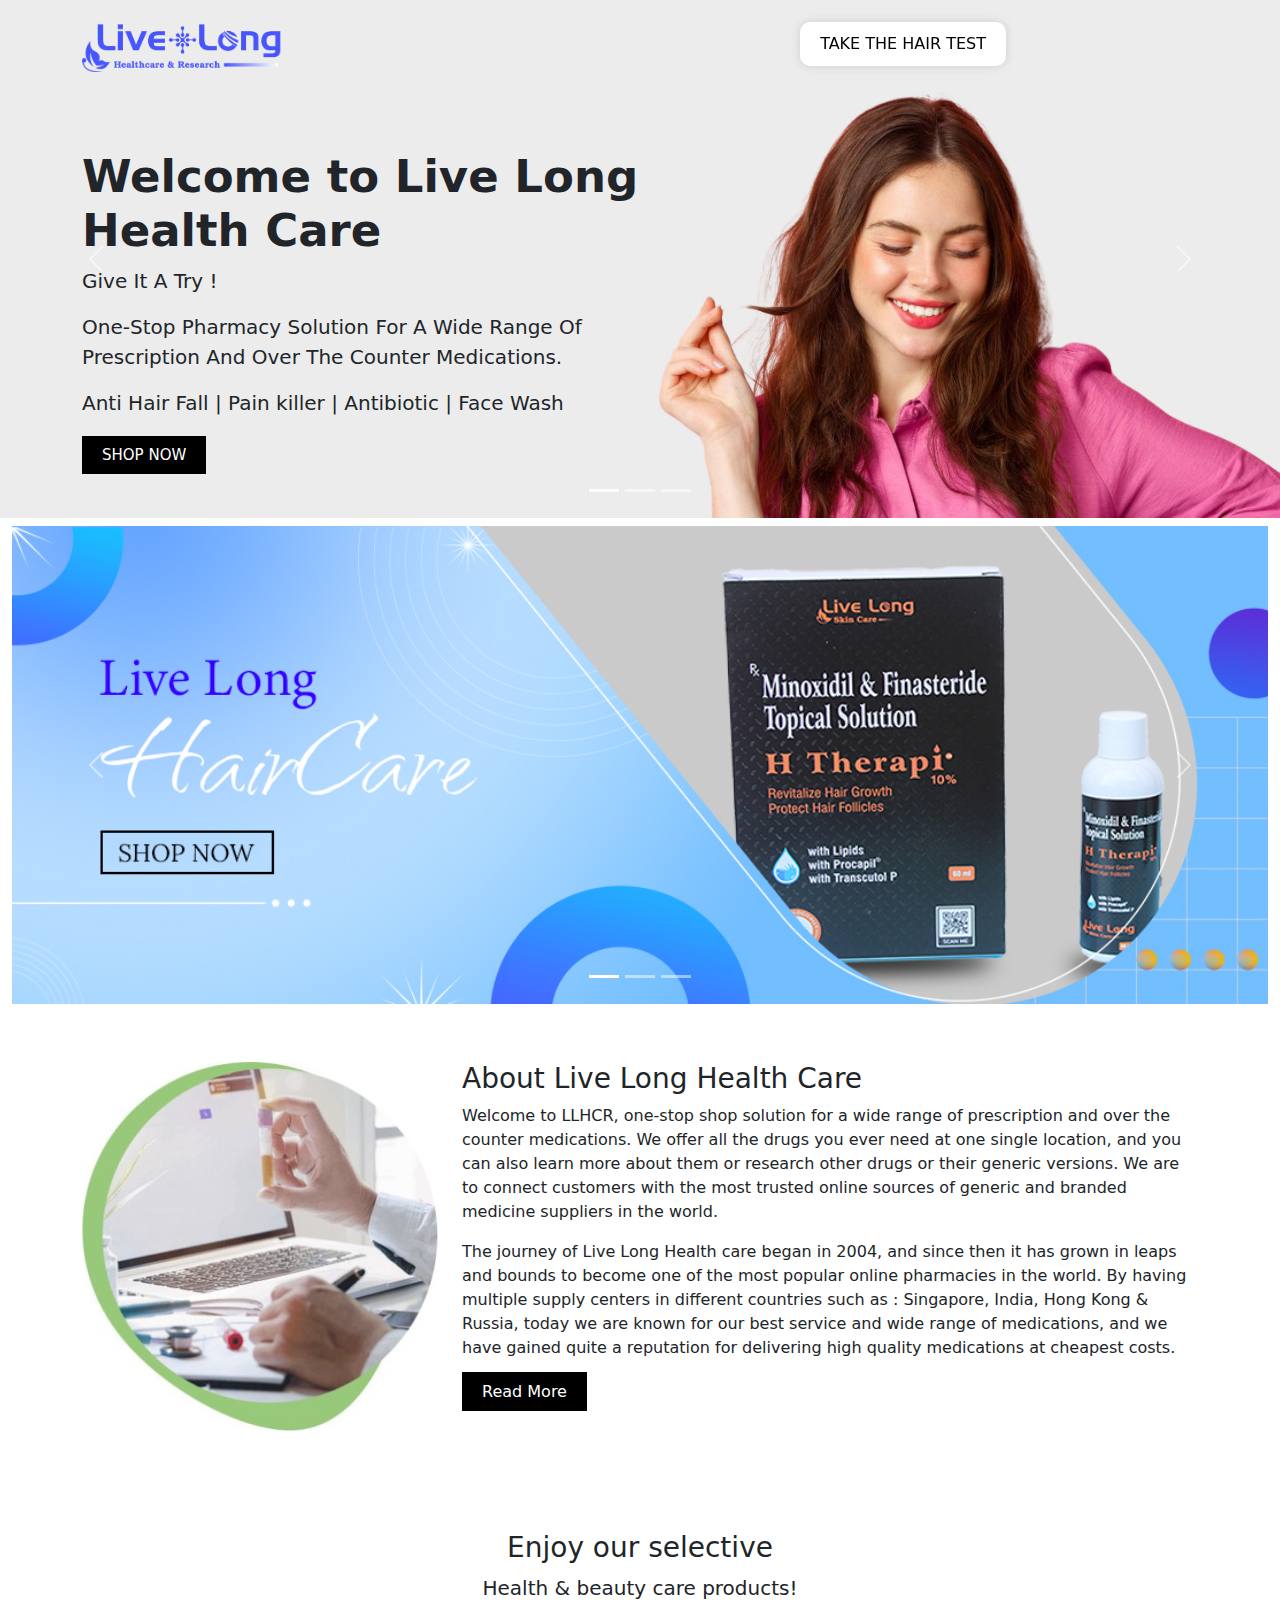
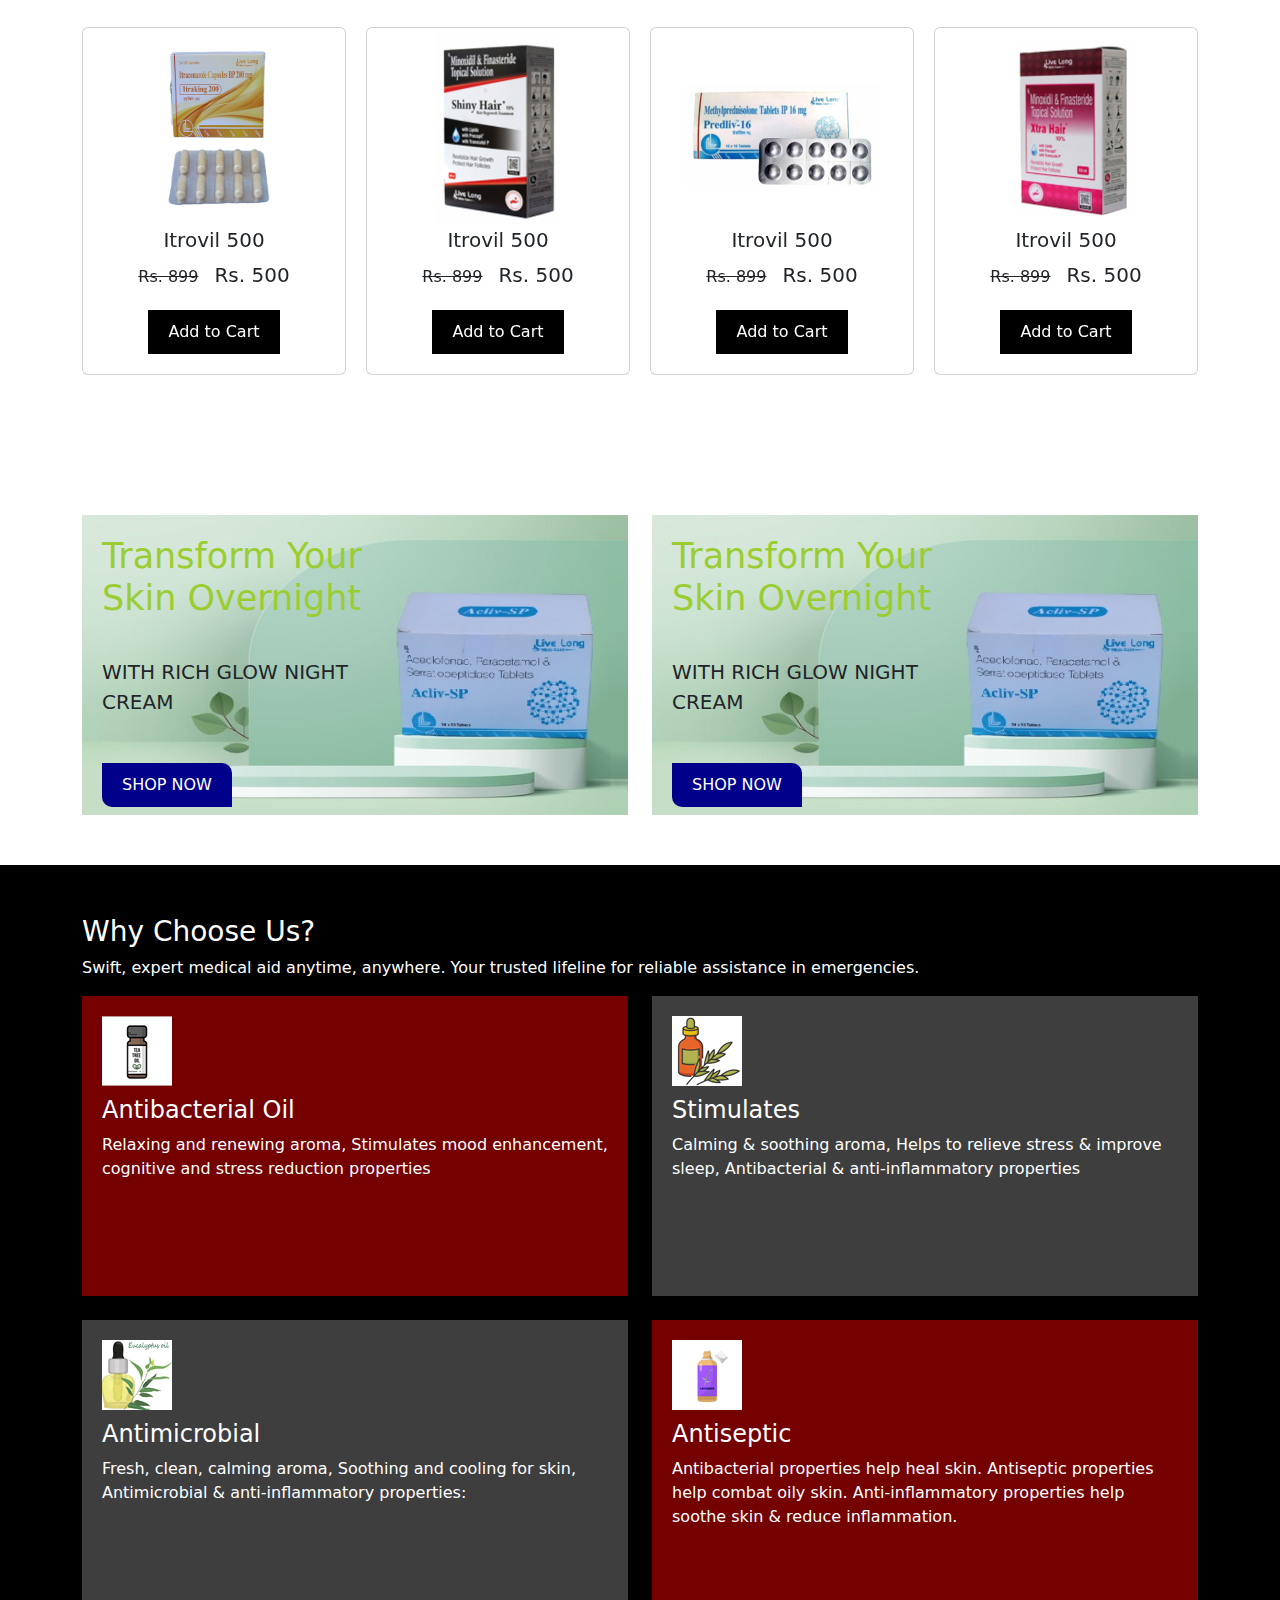
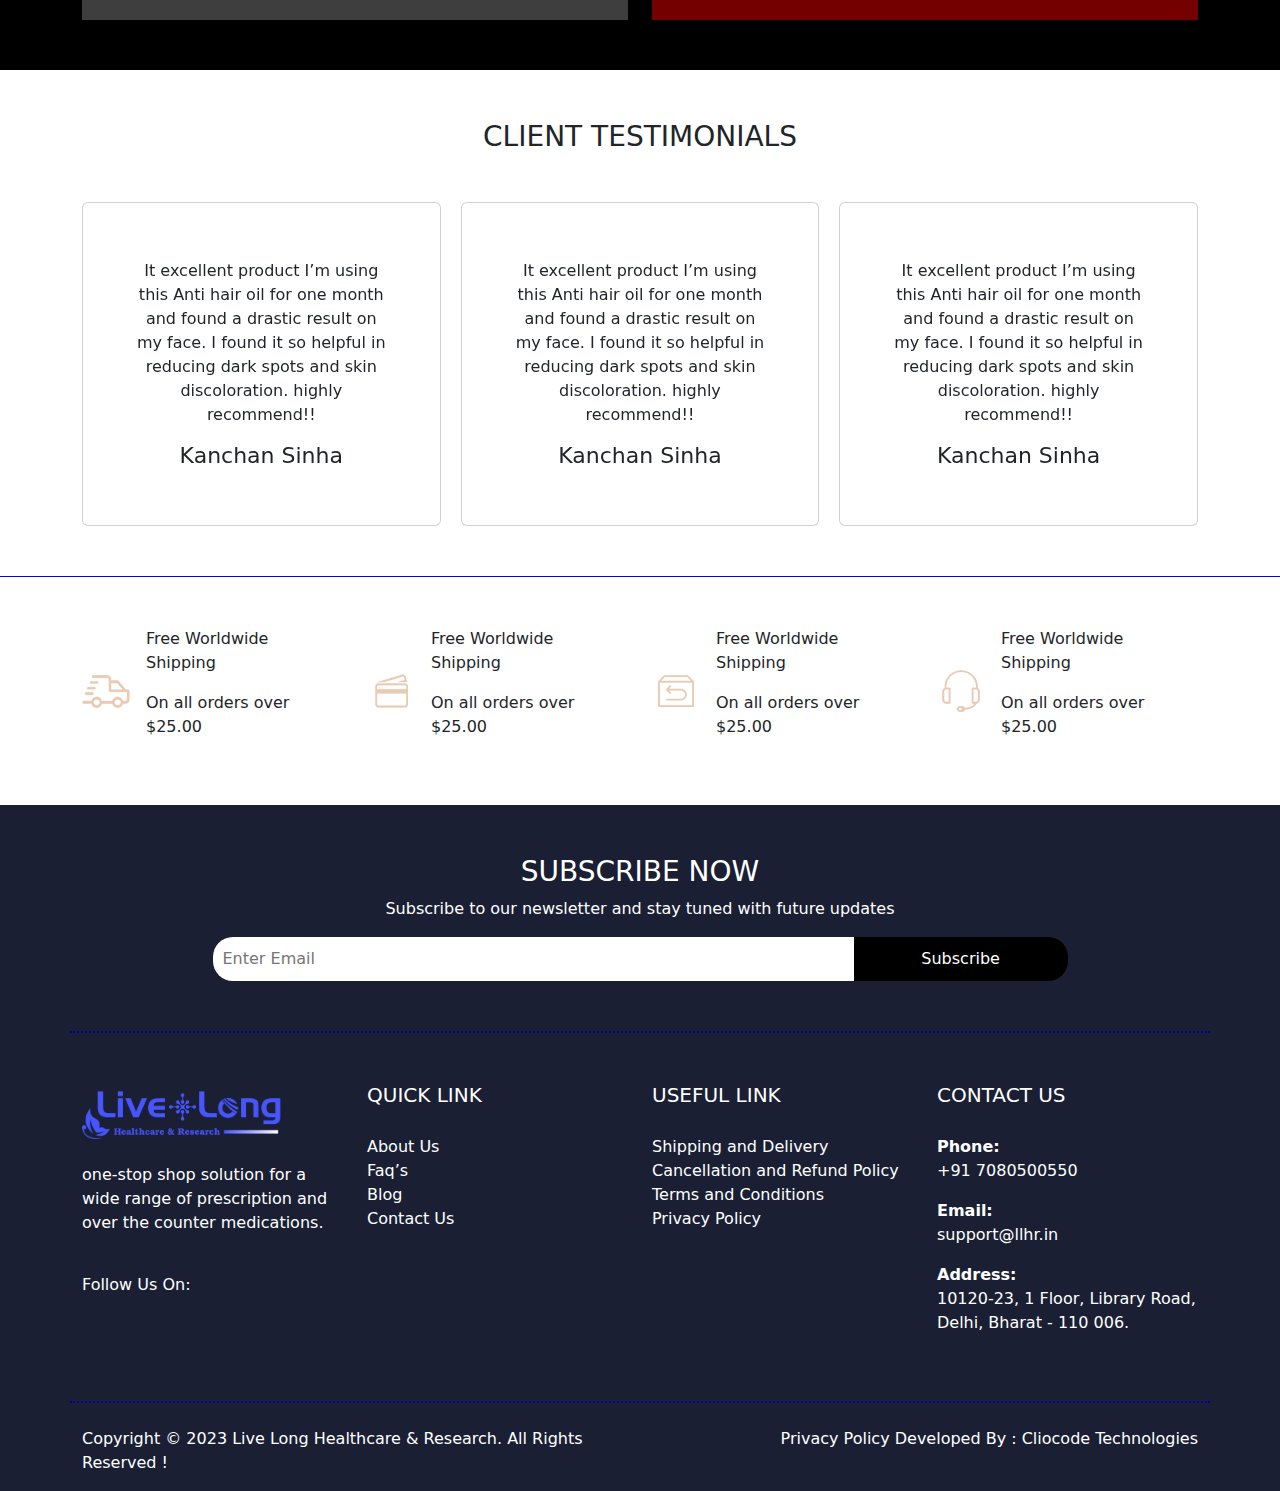
==== index.html @ b1f3d9f2 "ubu" ====
<!DOCTYPE html>
<html lang="en">

<head>
    <meta charset="UTF-8">
    <meta name="viewport" content="width=device-width, initial-scale=1.0">
    <title>Home</title>

    <link rel="stylesheet" href="https://cdnjs.cloudflare.com/ajax/libs/font-awesome/6.5.2/css/all.min.css"
        integrity="sha512-SnH5WK+bZxgPHs44uWIX+LLJAJ9/2PkPKZ5QiAj6Ta86w+fsb2TkcmfRyVX3pBnMFcV7oQPJkl9QevSCWr3W6A=="
        crossorigin="anonymous" referrerpolicy="no-referrer" />

    <!-- Owl Carousel CSS -->
    <link rel="stylesheet" href="https://cdnjs.cloudflare.com/ajax/libs/OwlCarousel2/2.3.4/assets/owl.carousel.min.css">
    <link rel="stylesheet"
        href="https://cdnjs.cloudflare.com/ajax/libs/OwlCarousel2/2.3.4/assets/owl.theme.default.min.css">



    <link href="./assets/css/bootstrap.min.css" rel="stylesheet">

    <link rel="stylesheet" href="./assets/css/style.css">
</head>

<body>
    <section class="side-menu-container">
        <div class="cross-container text-end p-4">
            <i class="fa-regular fa-circle-xmark"></i>
        </div>

        <div class="d-lg-flex d-block justify-content-between px-5 w-75">
            <ul class="side-menu">
                <li><a href="">Home</a></li>
                <li><a href="">Antibiotic</a></li>
                <li><a href="">Login</a></li>
                <li><a href="">Allergy Medicines</a></li>
                <li><a href="">Hair Care</a>
                    <!-- <i class="fa-solid fa-caret-right"></i> -->
                    <ul>
                        <li><a href="">Shiny Hair</a></li>
                        <li><a href="">Shiny Hair 1%</a></li>
                    </ul>
                </li>
                <li><a href="">Our Product</a>
                    <!-- <i class="fa-solid fa-caret-right"></i> -->
                <ul>
                    <li><a href="">ItroLiv 100</a></li>
                    <li><a href="">ItroLiv FT</a></li>
                    <li><a href="">Lcliv 10</a></li>
                    <li><a href="">ItRacking 200</a></li>
                    <li><a href="">ItRacking 200</a></li>
                    <li><a href="">ItroLiv 100</a></li>
                    <li><a href="">ItroLiv FT</a></li>
                    <li><a href="">Lcliv 10</a></li>
                    <li><a href="">ItRacking 200</a></li>
                    <li><a href="">ItRacking 200</a></li>
                </ul>
                    
                </li>
            </ul>
            <ul class="side-menu">
                <li><a href="">About Us</a></li>
                <li><a href="">Faq's</a></li>
                <li><a href="">Blog</a></li>
                <li><a href="">Contact Us</a></li>
            </ul>
        </div>
       


    </section>

    <header class="py-3">
        <div class="container d-flex justify-content-between align-items-center">
            <div class="logo-container">
                <img src="./assets/imgs/logo.png" alt="" class="logo">
            </div>

            <div class="d-flex gap-lg-5 gap-4 align-items-center">
                <div class="take-test-container d-none d-lg-block">
                    <a href="">Take the hair test</a>
                </div>

                <div>
                    <i class="fa-brands fa-whatsapp"></i>
                </div>

                <div>
                    <i class="fa-regular fa-circle-user"></i>
                </div>

                <div>
                    <i class="fa-solid fa-cart-shopping"></i>
                </div>

                <div class="hamburger-icon">
                    <i class="fa-solid fa-bars"></i>
                </div>
            </div>
        </div>
    </header>

    <section class="banner">
        <div id="carouselExample" class="carousel slide">
            <div class="carousel-indicators">
                <button type="button" data-bs-target="#carouselExampleIndicators" data-bs-slide-to="0" class="active"
                    aria-current="true" aria-label="Slide 1"></button>
                <button type="button" data-bs-target="#carouselExampleIndicators" data-bs-slide-to="1"
                    aria-label="Slide 2"></button>
                <button type="button" data-bs-target="#carouselExampleIndicators" data-bs-slide-to="2"
                    aria-label="Slide 3"></button>
            </div>
            <div class="carousel-inner">

                <div class="carousel-item active">
                    <div class="container-fluid p-0 sr-cf1">
                        <div class="content-container container">
                            <h1>Welcome to Live Long <br />Health Care</h1>
                            <p>Give It A Try !</p>
                            <p class="d-none d-sm-block">One-Stop Pharmacy Solution For A Wide Range Of Prescription And
                                Over The Counter Medications.</p>
                            <span>Anti Hair Fall | Pain killer | Antibiotic | Face Wash</span>

                            <div class="shop-now-container">
                                <a href="">SHOP NOW
                                    <i class="fa-solid fa-arrow-right-long"></i>
                                </a>
                            </div>

                        </div>
                    </div>

                </div>
                <div class="carousel-item active">
                    <div class="container-fluid p-0 sr-cf1">
                        <div class="content-container container">
                            <h1>Welcome to Live Long <br />Health Care</h1>
                            <p>Give It A Try !</p>
                            <p class="d-none d-sm-block">One-Stop Pharmacy Solution For A Wide Range Of Prescription And
                                Over The Counter Medications.</p>
                            <span>Anti Hair Fall | Pain killer | Antibiotic | Face Wash</span>

                            <div class="shop-now-container">
                                <a href="">SHOP NOW
                                    <i class="fa-solid fa-arrow-right-long"></i>
                                </a>
                            </div>

                        </div>
                    </div>

                </div>
                <div class="carousel-item active">
                    <div class="container-fluid p-0 sr-cf1">
                        <div class="content-container container">
                            <h1>Welcome to Live Long <br />Health Care</h1>
                            <p>Give It A Try !</p>
                            <p class="d-none d-sm-block">One-Stop Pharmacy Solution For A Wide Range Of Prescription And
                                Over The Counter Medications.</p>
                            <span>Anti Hair Fall | Pain killer | Antibiotic | Face Wash</span>

                            <div class="shop-now-container">
                                <a href="">SHOP NOW
                                    <i class="fa-solid fa-arrow-right-long"></i>
                                </a>
                            </div>

                        </div>
                    </div>

                </div>
            </div>
            <button class="carousel-control-prev" type="button" data-bs-target="#carouselExample" data-bs-slide="prev">
                <span class="carousel-control-prev-icon" aria-hidden="true"></span>
                <span class="visually-hidden">Previous</span>
            </button>
            <button class="carousel-control-next" type="button" data-bs-target="#carouselExample" data-bs-slide="next">
                <span class="carousel-control-next-icon" aria-hidden="true"></span>
                <span class="visually-hidden">Next</span>
            </button>
        </div>
    </section>

    <section class="py-2">
        <div id="carouselExampleIndicators" class="carousel slide">
            <div class="carousel-indicators">
                <button type="button" data-bs-target="#carouselExampleIndicators" data-bs-slide-to="0" class="active"
                    aria-current="true" aria-label="Slide 1"></button>
                <button type="button" data-bs-target="#carouselExampleIndicators" data-bs-slide-to="1"
                    aria-label="Slide 2"></button>
                <button type="button" data-bs-target="#carouselExampleIndicators" data-bs-slide-to="2"
                    aria-label="Slide 3"></button>
            </div>
            <div class="carousel-inner">
                <div class="carousel-item active">
                    <div class="container-fluid rounded overflow-hidden">
                        <img src="./assets/imgs/live-long-slider-1.jpg" class="d-block w-100 h-100" alt="...">
                    </div>

                </div>
                <div class="carousel-item">
                    <div class="container-fluid rounded overflow-hidden">
                        <img src="./assets/imgs/live-long-slider-2.jpg" class="d-block w-100 h-100" alt="...">
                    </div>

                </div>
            </div>
            <button class="carousel-control-prev" type="button" data-bs-target="#carouselExampleIndicators"
                data-bs-slide="prev">
                <span class="carousel-control-prev-icon" aria-hidden="true"></span>
                <span class="visually-hidden">Previous</span>
            </button>
            <button class="carousel-control-next" type="button" data-bs-target="#carouselExampleIndicators"
                data-bs-slide="next">
                <span class="carousel-control-next-icon" aria-hidden="true"></span>
                <span class="visually-hidden">Next</span>
            </button>
        </div>
    </section>

    <section class="home-section3">
        <div class="container">
            <div class="row">
                <div class="col-sm-4 text-center my-auto">
                    <img src="./assets/imgs/section 3 img.jpg" class="w-100" alt="">
                </div>
                <div class=" col-sm-8 mt-4 mt-lg-0">
                    <h3>About Live Long Health Care</h3>
                    <p>Welcome to LLHCR, one-stop shop solution for a wide range of prescription and over the counter
                        medications. We offer all the drugs you ever need at one single location, and you can also learn
                        more about them or research other drugs or their generic versions. We are to connect customers
                        with the most trusted online sources of generic and branded medicine suppliers in the world.</p>
                    <p>The journey of Live Long Health care began in 2004, and since then it has grown in leaps and
                        bounds to become one of the most popular online pharmacies in the world. By having multiple
                        supply centers in different countries such as : Singapore, India, Hong Kong &amp; Russia, today
                        we are known for our best service and wide range of medications, and we have gained quite a
                        reputation for delivering high quality medications at cheapest costs.</p>
                    <p class="read-more-container"><a class="read-more" href="">Read More</a></p>
                </div>
            </div>
        </div>
    </section>

    <section class="home-section4">
        <div class="container">
            <div class="row">
                <h3 class="text-center">
                    Enjoy our selective
                </h3>
                <span class="text-center">Health &amp; beauty care products!</span>
            </div>

            <div class="row mt-4">
                <ul class="owl-carousel carousel1">

                    <li>
                        <img src="./assets/imgs/p1.jpg" alt="">
                        <div class="d-flex flex-column align-items-center">
                            <h5>Itrovil 500</h5>
                            <div class="d-flex gap-3 align-items-baseline">
                                <span class="original-price">Rs. 899</span><span class="discount-price">Rs. 500</span>
                            </div>
                            <a href="" class="add-cart-button">Add to Cart</a>
                        </div>
                    </li>

                    <li>
                        <img src="./assets/imgs/p2.jpg" alt="">
                        <div class="d-flex flex-column align-items-center">
                            <h5>Itrovil 500</h5>
                            <div class="d-flex gap-3 align-items-baseline">
                                <span class="original-price">Rs. 899</span><span class="discount-price">Rs. 500</span>
                            </div>
                            <a href="" class="add-cart-button">Add to Cart</a>
                        </div>
                    </li>

                    <li>
                        <img src="./assets/imgs/p3.jpg" alt="">
                        <div class="d-flex flex-column align-items-center">
                            <h5>Itrovil 500</h5>
                            <div class="d-flex gap-3 align-items-baseline">
                                <span class="original-price">Rs. 899</span><span class="discount-price">Rs. 500</span>
                            </div>
                            <a href="" class="add-cart-button">Add to Cart</a>
                        </div>
                    </li>

                    <li>
                        <img src="./assets/imgs/p4.jpg" alt="">
                        <div class="d-flex flex-column align-items-center">
                            <h5>Itrovil 500</h5>
                            <div class="d-flex gap-3 align-items-baseline">
                                <span class="original-price">Rs. 899</span><span class="discount-price">Rs. 500</span>
                            </div>
                            <a href="" class="add-cart-button">Add to Cart</a>
                        </div>
                    </li>

                    <li>
                        <img src="./assets/imgs/p5.jpg" alt="">
                        <div class="d-flex flex-column align-items-center">
                            <h5>Itrovil 500</h5>
                            <div class="d-flex gap-3 align-items-baseline">
                                <span class="original-price">Rs. 899</span><span class="discount-price">Rs. 500</span>
                            </div>
                            <a href="" class="add-cart-button">Add to Cart</a>
                        </div>
                    </li>

                </ul>
            </div>

        </div>
    </section>

    <section class="home-section5">
        <div class="container">
            <div class="row">
                <div class="col-md-6">
                    <div class="container-section">
                        <img src="./assets/imgs/bg-offer-1.jpg" alt="">
                        <div class="content">
                            <h4>Transform Your Skin Overnight</h4>
                            <p>
                                WITH RICH GLOW NIGHT CREAM
                            </p>
                            <a href="">Shop Now <i class="fa-solid fa-angle-right"></i></a>
                        </div>


                    </div>

                </div>
                <div class="col-md-6 mt-4 mt-md-0">
                    <div class="container-section">
                        <img src="./assets/imgs/bg-offer-1.jpg" alt="">
                        <div class="content">
                            <h4>Transform Your Skin Overnight</h4>
                            <p>
                                WITH RICH GLOW NIGHT CREAM
                            </p>
                            <a href="">Shop Now <i class="fa-solid fa-angle-right"></i></a>
                        </div>


                    </div>

                </div>
            </div>
        </div>
    </section>

    <section class="home-section6">
        <div class="container">
            <div class="row">
                <h3>Why Choose Us?</h3>
                <p>Swift, expert medical aid anytime, anywhere. Your trusted lifeline for reliable assistance in
                    emergencies.</p>
            </div>

            <div class="row">
                <div class="col-md-6 col-12">
                    <div class="bg-red ">
                        <img src="./assets/imgs/teaicon.png" alt="" />
                        <figcaption>
                            <h4>Antibacterial Oil</h4>
                            <p>Relaxing and renewing aroma, Stimulates mood enhancement, cognitive and stress reduction
                                properties</p>
                        </figcaption>
                    </div>

                </div>

                <div class="col-md-6 col-12 mt-4 mt-md-0">
                    <div class="bg_white">
                        <img src="./assets/imgs/resemaryicon.png" alt="">
                        <figcaption>
                            <h4>Stimulates</h4>
                            <p>Calming & soothing aroma, Helps to relieve stress & improve sleep, Antibacterial &
                                anti-inflammatory properties</p>
                        </figcaption>
                    </div>

                </div>

                <div class="col-md-6 col-12 mt-4">
                    <div class="bg_white">
                        <img src="./assets/imgs/eucalyptusicon.png" alt="">
                        <figcaption>
                            <h4>Antimicrobial</h4>
                            <p>Fresh, clean, calming aroma, Soothing and cooling for skin, Antimicrobial &
                                anti-inflammatory properties:</p>
                        </figcaption>
                    </div>

                </div>

                <div class="col-md-6 col-12 mt-4">
                    <div class="bg-red">
                        <img src="./assets/imgs/lavendericon.png" alt="">
                        <figcaption>
                            <h4>Antiseptic</h4>
                            <p>Antibacterial properties help heal skin. Antiseptic properties help combat oily skin.
                                Anti-inflammatory properties help soothe skin &amp; reduce inflammation.</p>
                        </figcaption>
                    </div>

                </div>



            </div>
        </div>
    </section>

    <section class="home-section7">
        <div class="container">
            <div class="row">
                <h3 class="text-center mb-5">
                    CLIENT TESTIMONIALS
                </h3>
            </div>

            <div class="row">
                <div class="carousel2 owl-carousel ">
                    <div class="card">
                        <div class="ss text-center p-5">
                            <h5>
                                <span class="fa fa-star checked" aria-hidden="true"></span>
                                <span class="fa fa-star checked" aria-hidden="true"></span>
                                <span class="fa fa-star checked" aria-hidden="true"></span>
                                <span class="fa fa-star checked" aria-hidden="true"></span>
                                <span class="fa fa-star checked" aria-hidden="true"></span>
                            </h5>
                            <p>It excellent product I’m using this Anti hair oil for one month and found a drastic
                                result on my face. I found it so helpful in reducing dark spots and skin discoloration.
                                highly recommend!!</p>
                            <h6>Kanchan Sinha</h6>
                        </div>

                    </div>

                </div>
            </div>
        </div>
    </section>

    <section class="home-section8">
        <div class="container">
            <div class="row d-flex ">

                <div class="col-12 col-md-6 col-lg-3">
                    <div class="d-flex align-items-center justify-content-center gap-3">
                        <img src="./assets/imgs/Shipping.png" alt="">
                        <div>
                            <p>
                                Free Worldwide Shipping
                            </p>
                            <p>On all orders over $25.00</p>
                        </div>
                    </div>
                </div>
                <div class="col-12 col-md-6 col-lg-3">
                    <div class="d-flex align-items-center justify-content-center gap-3">
                        <img src="./assets/imgs/Payment Card.png" alt="">
                        <div>
                            <p>
                                Free Worldwide Shipping
                            </p>
                            <p>On all orders over $25.00</p>
                        </div>
                    </div>
                </div>
                <div class="col-12 col-md-6 col-lg-3">
                    <div class="d-flex align-items-center justify-content-center gap-3">
                        <img src="./assets/imgs/Returns.png" alt="">
                        <div>
                            <p>
                                Free Worldwide Shipping
                            </p>
                            <p>On all orders over $25.00</p>
                        </div>
                    </div>
                </div>
                <div class="col-12 col-md-6 col-lg-3">
                    <div class="d-flex align-items-center justify-content-center gap-3">
                        <img src="./assets/imgs/Customer Support.png" alt="">
                        <div>
                            <p>
                                Free Worldwide Shipping
                            </p>
                            <p>On all orders over $25.00</p>
                        </div>
                    </div>
                </div>



            </div>
        </div>

    </section>

    <footer>
        <div class="container">
            <div class="row d-flex align-items-center justify-content-center text-center row1">
                <h3>SUBSCRIBE NOW</h3>
                <p>Subscribe to our newsletter and stay tuned with future updates</p>
                <div class="suscribe-container w-75">
                    <input type="text" class="w-75" placeholder="Enter Email" />
                    <button class="w-25">Subscribe</button>

                </div>
            </div>


            <div class="row row2">
                <div class="col-lg-3">
                    <div class="logo-container">
                        <img src="./assets/imgs/logo.png" alt="" class="logo">
                    </div>

                    <p class="py-4">
                        one-stop shop solution for a wide range of prescription and over the counter medications.
                    </p>

                    <h6>Follow Us On:</h6>
                    <div class="d-flex gap-4 mt-4">
                        <i class="fa-brands fa-facebook-f"></i>
                        <i class="fa-brands fa-instagram"></i>
                        <i class="fa-brands fa-youtube"></i>
                        <i class="fa-brands fa-x-twitter"></i>
                    </div>
                </div>


                <div class="col-lg-3">
                    <h5>QUICK LINK</h5>
                    <ul>
                        <li>
                            <a href="">About Us</a>
                        </li>
                        <li>
                            <a href="">Faq’s</a>
                        </li>
                        <li>
                            <a href="">Blog</a>
                        </li>
                        <li>
                            <a href="">Contact Us</a>
                        </li>
                    </ul>
                </div>
                <div class="col-lg-3">
                    <h5>USEFUL LINK</h5>
                    <ul>
                        <li>
                            <a href="">Shipping and Delivery</a>
                        </li>
                        <li>
                            <a href="">Cancellation and Refund Policy</a>
                        </li>
                        <li>
                            <a href="">Terms and Conditions</a>
                        </li>
                        <li>
                            <a href="">Privacy Policy</a>
                        </li>
                    </ul>
                </div>
                <div class="col-lg-3">
                    <h5>Contact Us</h5>
                    <ul>
                        <li>
                            <label for="">Phone:</label>
                            <p><a href="tel:+91 7080500550">+91 7080500550</a></p>
                        </li>
                        <li>
                            <label for="">Email: </label>
                            <p><a href="mailto:support@llhr.in">support@llhr.in</a></p>
                        </li>

                        <li>
                            <label for="">Address:</label>
                            <p>10120-23, 1 Floor, Library Road, Delhi, Bharat - 110 006.</p>
                        </li>
                    </ul>
                </div>

            </div>

            <div class="row row3  mt-4">
                <div class="col-lg-6 col-md-6 ">
                    <p>Copyright © 2023 Live Long Healthcare &amp; Research. All Rights Reserved !</p>
                </div>
                <div class="col-lg-6 col-md-6 text-lg-end">

                    <a href="">Privacy Policy</a>
                    <a>Developed By : Cliocode Technologies</a>


                    </ul>
                </div>
            </div>

        </div>
    </footer>

</body>

<script src="./assets/js/bootstrap.bundle.min.js" crossorigin="anonymous"></script>

<!-- jQuery (required) -->
<script src="https://cdnjs.cloudflare.com/ajax/libs/jquery/3.6.0/jquery.min.js"></script>

<!-- Owl Carousel JS -->
<script src="https://cdnjs.cloudflare.com/ajax/libs/OwlCarousel2/2.3.4/owl.carousel.min.js"></script>


<script>
    $(document).ready(function () {

        $(".carousel1 li").addClass("card");
        $(window).scroll(function () {
            if ($(this).scrollTop() > 50) {
                $("header").addClass('active');
            } else {
                $("header").removeClass('active');
            }
        });


        $(".carousel1").owlCarousel({
            items: 1, // Number of items to display
            loop: true, // Enable infinite loop
            margin: 20, // Margin between items
            autoplay: true, // Enable auto play
            autoplayTimeout: 6000, // Auto play interval
            responsive: {
                0: {
                    items: 1
                },
                600: {
                    items: 3
                },
                1000: {
                    items: 4
                }
            }
        });

        $(".carousel2").owlCarousel({
            items: 1, // Number of items to display
            loop: true, // Enable infinite loop
            margin: 20, // Margin between items
            autoplay: true, // Enable auto play
            autoplayTimeout: 6000, // Auto play interval
            responsive: {
                0: {
                    items: 1
                },
                600: {
                    items: 2
                },
                1000: {
                    items: 3
                }
            }
        });

        $(".hamburger-icon").click(function () {
            $(".side-menu-container").addClass("active");
        });
        $(".cross-container i").click(function () {
            $(".side-menu-container").removeClass("active");
        });

    });
</script>


</html>
---- assets/css/style.css ----
.side-menu-container{
    position: fixed;
    top: 0;
    background-color: pink;
    z-index: 12;
    left: 0;
    width: 100%;
    min-height: 100vh;
    transform: translateY(-100%);
    transition: all 0.3s ease-in-out;
    overflow-y: scroll;
}

.side-menu-container.active{
    transform: translateY(0);
}

.side-menu{
    list-style: none;
}

.side-menu li:nth-child(5){
    position: relative;
}

.side-menu li:nth-child(5) ul {
    position: absolute;
    left: 150%;
}

.side-menu li:nth-child(5) ul li a{
    width: max-content;
    display: inline-block;
}
.side-menu li:nth-child(6) ul {
    position: absolute;
    left: 20%;
}

.side-menu li:nth-child(6) ul li a{
    width: max-content;
    display: inline-block;
}

.side-menu li{
    padding: 5px 10px;
    border: 1px solid rgb(36, 36, 36);
    margin-bottom: 10px;
    border-radius: 5px;
    width: fit-content;
    width: -moz-fit-content;
    transition: all 0.3s ease-in-out ;
}

.side-menu li:hover{
    background-color: white;
    border: none;
}

.side-menu li:hover a{
    color: black;
}

.side-menu li a{
    text-decoration: none;
    color: inherit;
    text-transform: uppercase;
}

.cross-container i{
    font-size: 40px;
    color: rgb(113, 113, 113);
}
.cross-container i:hover{
    font-size: 40px;
    color: whitesmoke;
}


header{
    position: absolute;
    top: 0;
    z-index: 2;
    width: 100%;
}

header .logo{
    width: 200px;
}

header.active{
    background-color: rgb(0, 0, 0);
    position: sticky;
    top: 0;
    z-index: 11;
    
}

header.active i{
    color: white;
}

header .take-test-container{
   background: white;
   color: black;
   box-shadow: 0 0 10px rgb(205, 205, 205);
   padding: 10px 20px;
   border-radius: 10px;
}

header .take-test-container a{
   text-decoration: none;
   text-transform: uppercase;
   color: black;
}

header i{
   font-size: 30px;
   /* color: white; */
   cursor: pointer;
}


.banner .sr-cf1{
    background: url('../imgs/banner-img.jpg');
    background-size:cover;
    background-position:left;
    background-repeat: no-repeat;
}
.banner .sr-cf2{
    background: url('../imgs/banner-img.jpg');
    background-size:cover;
    background-position:right;
    background-repeat: no-repeat;
}
.banner .sr-cf3{
    background: url('../imgs/banner-img.jpg');
    background-size:cover;
    background-position:right;
    background-repeat: no-repeat;
}

.banner .content-container{
    padding-top: 150px;
    padding-bottom: 50px;
}

.banner h1{
    font-size: 45px;
    font-weight: 700;
}
.banner p{
    font-size: 20px;
    width: 50%;
}
.banner span{
    font-size: 20px;
    width: 50%;
    display: block;
}

.banner .shop-now-container{
    font-size: 20px;
    width: 50%;
    margin-top: 20px;
}
.banner .shop-now-container a{
    background: black;
    padding: 10px 20px;
    font-size: 15px;
    color: white;
    text-decoration: none;
    
}

.home-section3{
    padding: 50px 0;
}

.home-section3 .read-more-container{
    margin-top: 20px;
}

.home-section3 .read-more{
    padding: 10px 20px;
    background-color: black;
    color: white;
    text-decoration: none;
}

.home-section3{
    padding: 50px 0;
}




.home-section4 {
    padding: 50px 0;
}
.home-section4 span{
    font-size: 20px;
}


.home-section4 .card img{
    width: 200px;
    height: 200px;
    margin: 0 auto;
}
.home-section4 .card .original-price{
    font-size: 16px;
    text-decoration:line-through;
}
.home-section4 .card .add-cart-button{
    padding: 10px 20px;
    background: black;
    color: white;
    text-decoration: none;
    margin:20px 0;
}




.home-section5{
    padding: 50px 0;
}


.home-section5 .container-section{
   position: relative;
   height: 300px;
}

.home-section5 .container-section img{
   position: absolute;
   z-index: 1;
   width: 100%;
   height: 100%;
}
.home-section5 .container-section .content{
   z-index: 2;
   position: absolute;
   margin: 20px;
   display: flex;
   gap: 30px;
   flex-direction: column;
   justify-content: space-between;
   width: 50%;
}

.home-section5 .container-section .content h4{
    font-size: 35px;
    color: yellowgreen;
}
.home-section5 .container-section .content p{
    font-size: 20px
}
.home-section5 .container-section .content a{
    background-color: rgb(0, 0, 139);
    width: fit-content;
    width: -moz-fit-content;
    padding: 10px 20px;
    color: white;
    text-decoration: none;
    text-transform: uppercase;
    border-top-right-radius: 10px ;
    border-bottom-left-radius: 10px ;
}


.home-section6{
    padding: 50px 0;
    color: white;
    background: black;
}
.home-section6 .bg-red{
   background: rgb(116, 0, 0);
   padding:20px;
   height: 300px;
}
.home-section6 .bg-red img{
  margin-bottom: 10px;
}
.home-section6 .bg_white{
   background: #3e3e3e;
   padding: 20px;
   height: 300px;
}

.home-section6 .bg_white img{
    margin-bottom: 10px;
  }


  .home-section7{
    padding: 50px 0;
  }

  .home-section7 span{
    color: rgb(222, 222, 0);
  }
  .home-section7 h6{
    font-weight: 500;
    font-size: 22px;
  }




  .home-section8{
    padding: 50px 0;
    border-top: 1px solid blue;
  }



  footer{
    padding-top: 50px;
    background: #1a1f34;
    color: white;

  }

  footer .row1{
    border-bottom: 2px dotted rgb(0, 0, 155);
    padding-bottom: 50px;
  }

  footer .suscribe-container {
    background: #1a1f34;
    display: flex;
    padding: 0;
    border-radius: 20px;
    overflow: hidden;
    border: none;
  }

  footer .suscribe-container input{
   border: none;
   outline: none;
   padding: 10px;

  }
  footer .suscribe-container button{
   border: none;
   outline: none;
   padding: 10px;
   background: black;
   color: white;

  }

  footer .row2{
    padding: 50px 0;
    border-bottom: 2px dotted rgb(0, 0, 155);
  }

  footer .logo{
    width: 200px;
}

footer a{
    text-decoration: none;
    color: white;
}
footer h5{
    text-transform: uppercase;
    padding-bottom: 20px;
}

footer ul{
    list-style: none;
    padding: 0;
}

footer label{
    font-weight: 600;
}

footer .row3 .links ul{
    display: flex;
}
 



@media only screen and (max-width: 769px) {

    header{
        background-color: black;
        position: sticky;
        top: 0;
    }

    
    header i{
        font-size: 30px;
        color: white;
    }

    .banner .sr-cf1{
        background: url('../imgs/banner-img.jpg');
        background-size:cover;
        background-position:center;
        background-repeat: no-repeat;
    }
    .banner .sr-cf2{
        background: url('../imgs/banner-img.jpg');
        background-size:cover;
        background-position:center;
        background-repeat: no-repeat;
    }
    .banner .sr-cf3{
        background: url('../imgs/banner-img.jpg');
        background-size:cover;
        background-position:center;
        background-repeat: no-repeat;
    }



    .banner .content-container{
        padding-top: 20px;
        padding-bottom: 50px;
    }
    
    .banner h1{
        font-size: 30px;
        font-weight: 700;
    }
    .banner p{
        font-size: 15px;
        width: 50%;
    }
    .banner span{
        font-size: 15px;
        width: 50%;
        display: block;
    }
    .banner .shop-now-container a{
        font-size: 12px;
    }

    .home-section5 .container-section .content{
        z-index: 2;
        position: absolute;
        margin: 20px;
        display: flex;
        gap: 30px;
        flex-direction: column;
        justify-content: space-between;
        width: 50%;
     }
     
     .home-section5 .container-section .content h4{
         font-size: 25px;
         color: yellowgreen;
     }
     .home-section5 .container-section .content p{
         font-size: 14px
     }
     .home-section5 .container-section .content a{
         background-color: rgb(0, 0, 139);
         width: fit-content;
         width: -moz-fit-content;
         padding: 10px 20px;
         color: white;
         text-decoration: none;
         text-transform: uppercase;
         border-top-right-radius: 10px ;
         border-bottom-left-radius: 10px ;
         font-size: 12px;
     }

     .carousel2 .card .p-5{
        padding: 1rem !important;
     }
    
  }




  @media only screen and (max-width: 426px) {

    header{
        background-color: black;
        position: sticky;
        top: 0;
    }

    header .logo{
        width: 130px;
    }

    header i{
        font-size: 20px;
        color: white;
    }

    .banner .sr-cf1{
        background: url('../imgs/banner-img.jpg');
        background-size:cover;
        background-position:center;
        background-repeat: no-repeat;
    }
    .banner .sr-cf2{
        background: url('../imgs/banner-img.jpg');
        background-size:cover;
        background-position:center;
        background-repeat: no-repeat;
    }
    .banner .sr-cf3{
        background: url('../imgs/banner-img.jpg');
        background-size:cover;
        background-position:center;
        background-repeat: no-repeat;
    }

    .banner .content-container{
        padding-top: 20px;
        padding-bottom: 50px;
    }
    
    .banner h1{
        font-size: 22px;
        font-weight: 700;
    }
    .banner p{
        font-size: 15px;
        width: 50%;
    }
    .banner span{
        font-size: 15px;
        width: 50%;
        display: block;
    }
    .banner .shop-now-container a{
        font-size: 12px;
    }


    .home-section5 .container-section .content{
        z-index: 2;
        position: absolute;
        margin: 20px;
        display: flex;
        gap: 30px;
        flex-direction: column;
        justify-content: space-between;
        width: 50%;
     }
     
     .home-section5 .container-section .content h4{
         font-size: 25px;
         color: yellowgreen;
     }
     .home-section5 .container-section .content p{
         font-size: 14px
     }
     .home-section5 .container-section .content a{
         background-color: rgb(0, 0, 139);
         width: fit-content;
         width: -moz-fit-content;
         padding: 10px 20px;
         color: white;
         text-decoration: none;
         text-transform: uppercase;
         border-top-right-radius: 10px ;
         border-bottom-left-radius: 10px ;
         font-size: 12px;
     }

     .carousel2 .card .p-5{
        padding: 1rem !important;
     }
    
  }
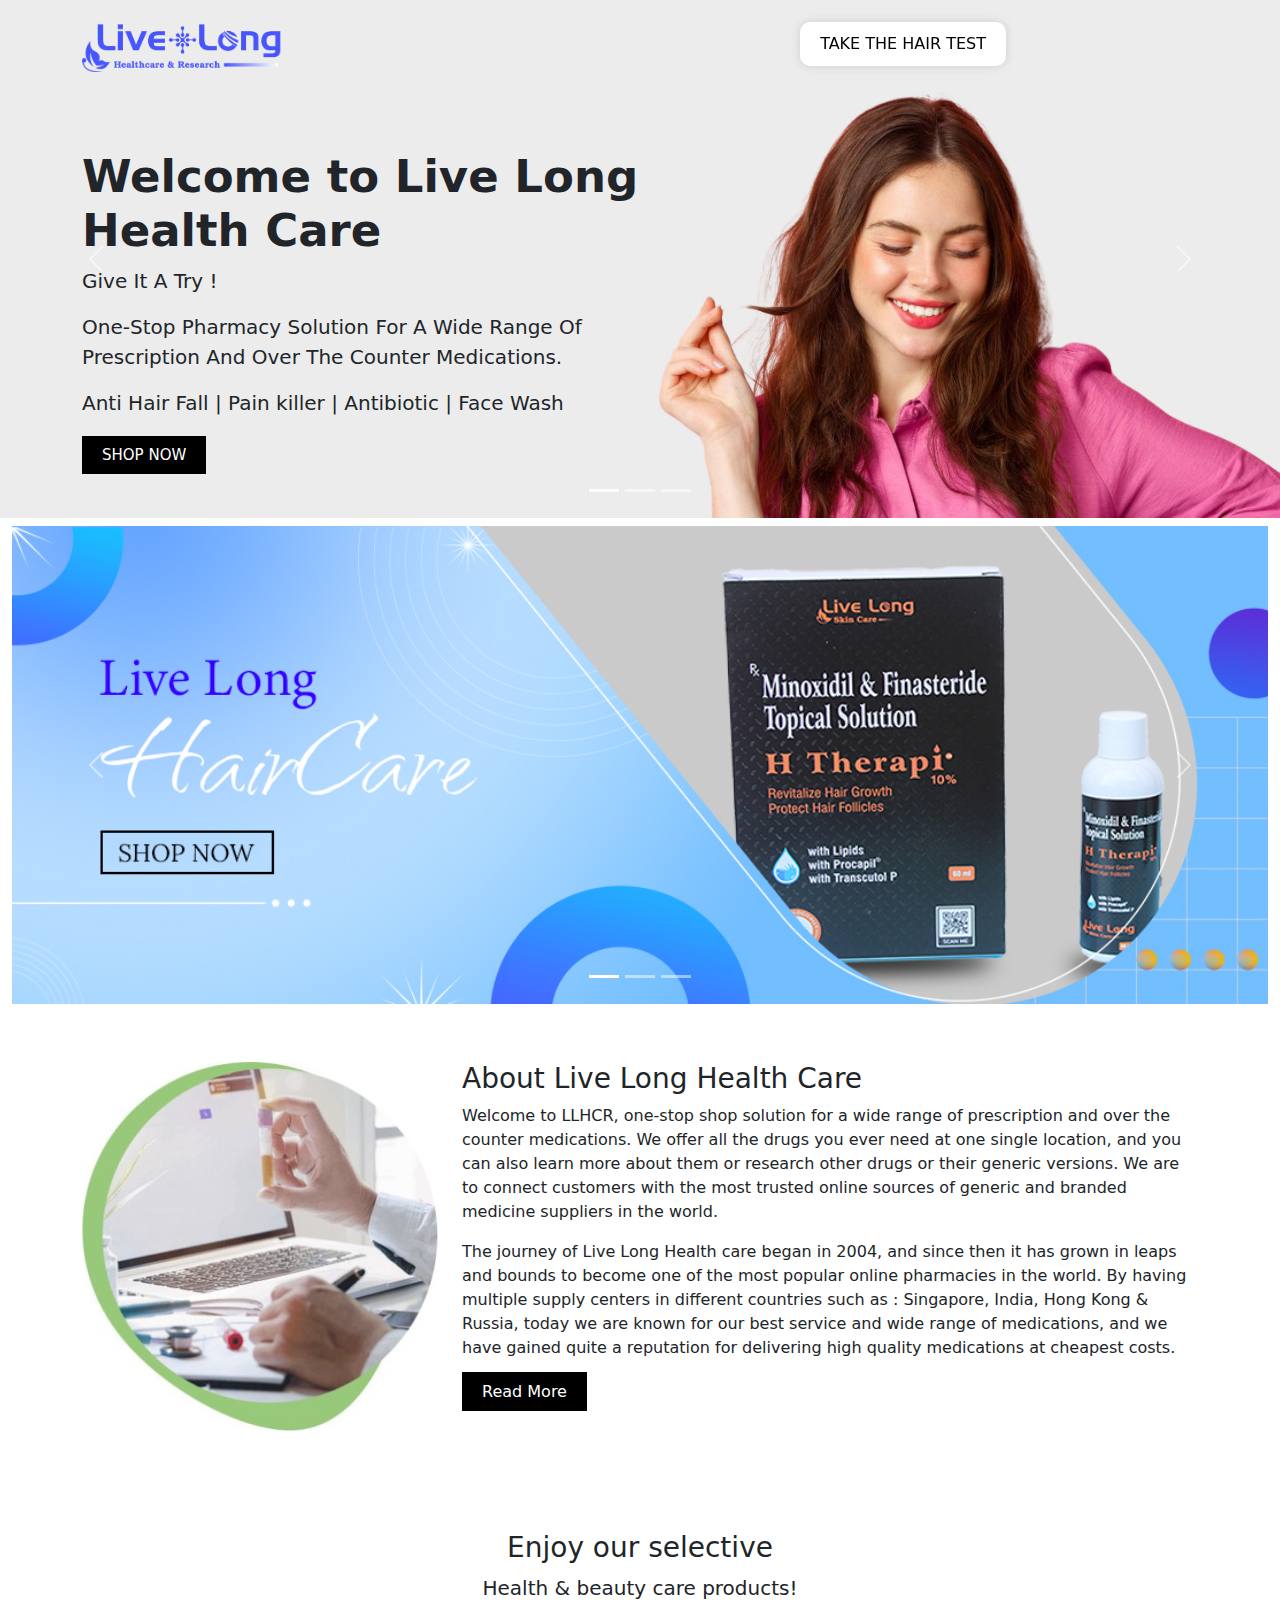
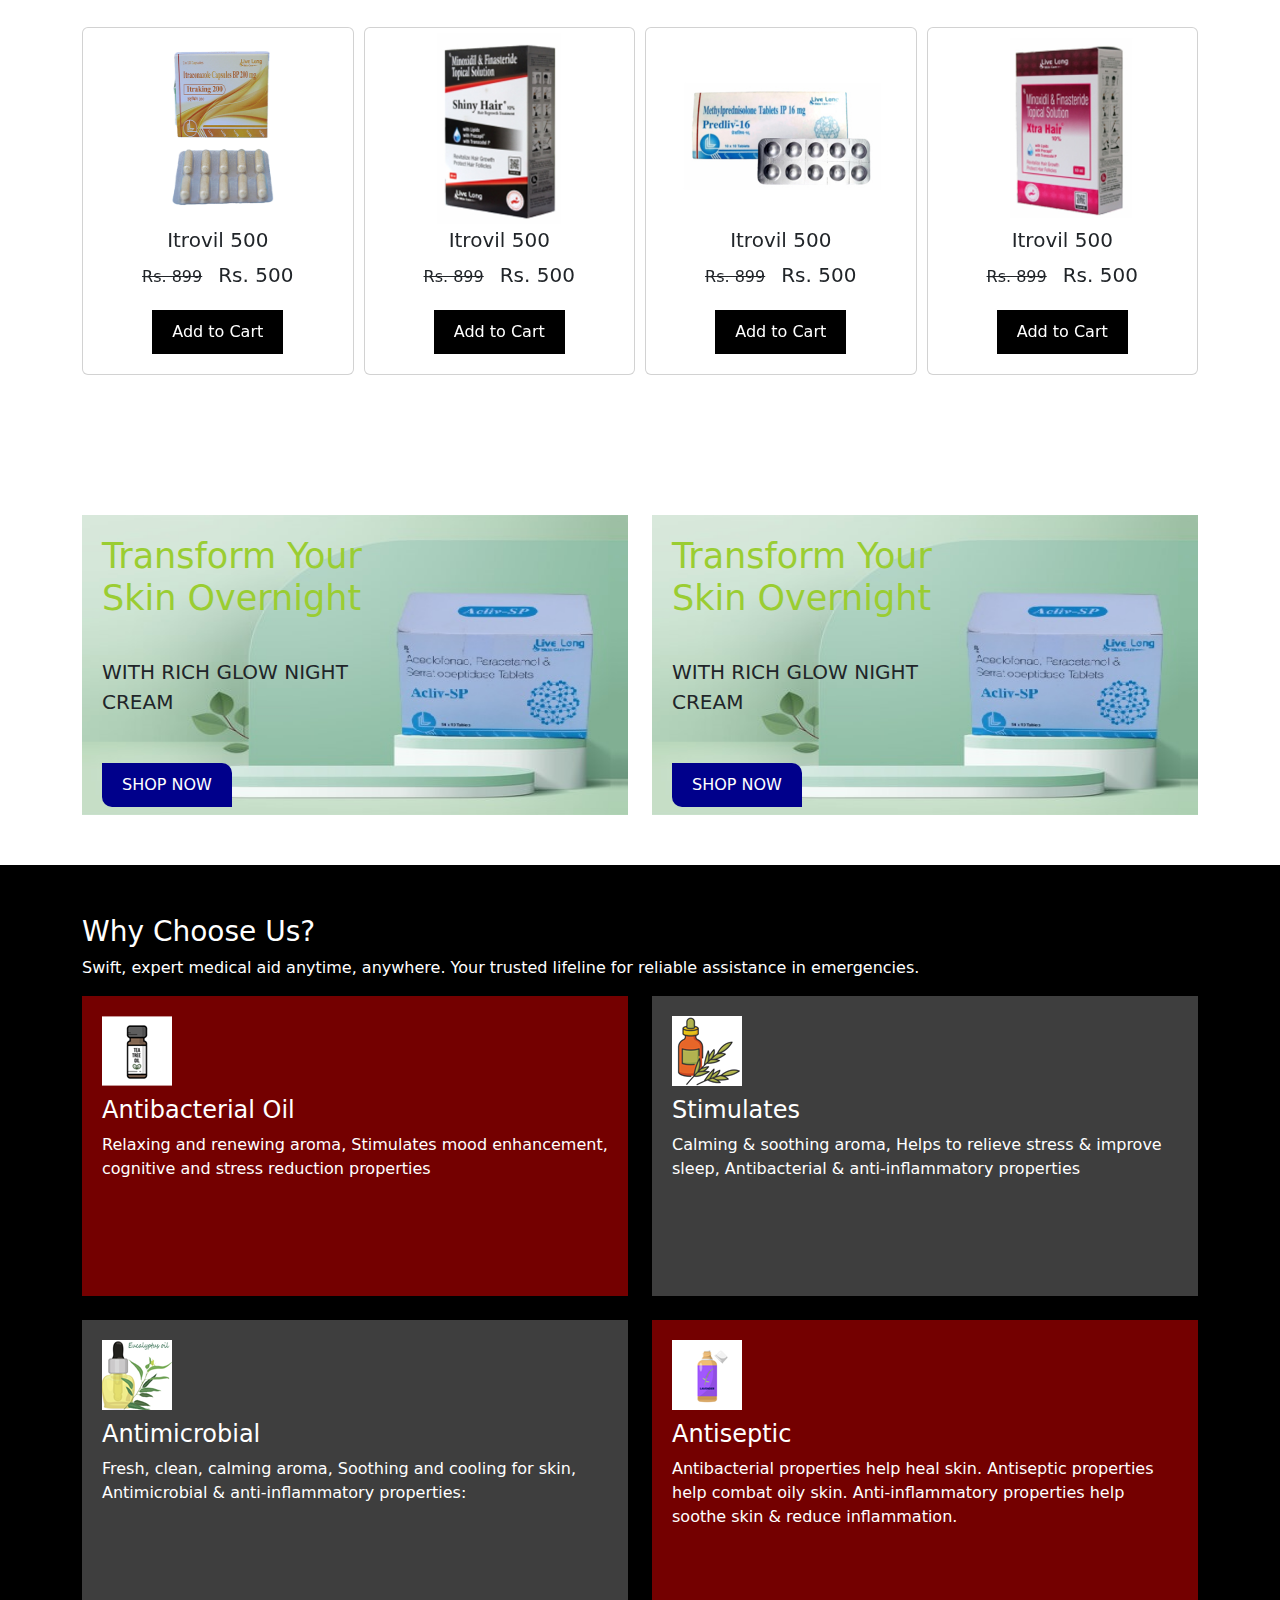
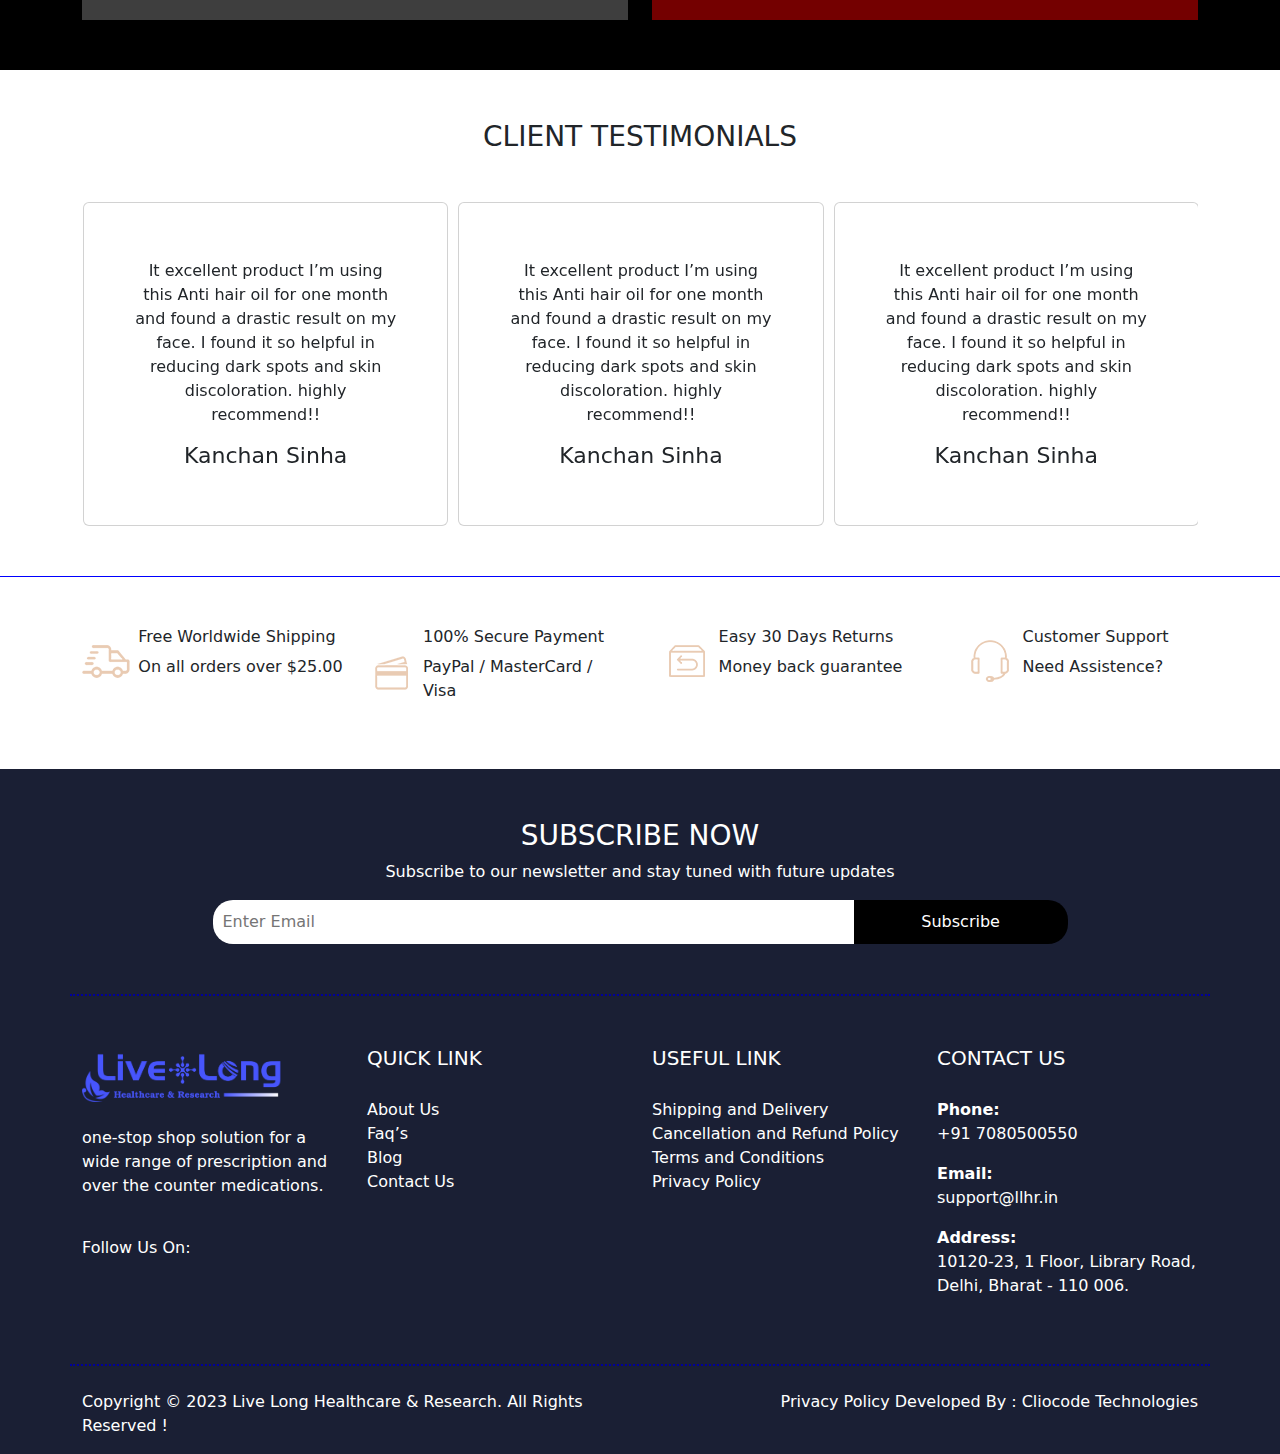
==== commit c654d6b9: "kjjk" ====
--- a/index.html
+++ b/index.html
@@ -35,37 +35,27 @@
                 <li><a href="">Login</a></li>
                 <li><a href="">Allergy Medicines</a></li>
                 <li><a href="">Hair Care</a>
-                    <!-- <i class="fa-solid fa-caret-right"></i> -->
                     <ul>
                         <li><a href="">Shiny Hair</a></li>
                         <li><a href="">Shiny Hair 1%</a></li>
                     </ul>
                 </li>
                 <li><a href="">Our Product</a>
-                    <!-- <i class="fa-solid fa-caret-right"></i> -->
-                <ul>
-                    <li><a href="">ItroLiv 100</a></li>
-                    <li><a href="">ItroLiv FT</a></li>
-                    <li><a href="">Lcliv 10</a></li>
-                    <li><a href="">ItRacking 200</a></li>
-                    <li><a href="">ItRacking 200</a></li>
-                    <li><a href="">ItroLiv 100</a></li>
-                    <li><a href="">ItroLiv FT</a></li>
-                    <li><a href="">Lcliv 10</a></li>
-                    <li><a href="">ItRacking 200</a></li>
-                    <li><a href="">ItRacking 200</a></li>
-                </ul>
-                    
+                    <ul>
+                        <li><a href="">Shiny Hair</a></li>
+                        <li><a href="">Shiny Hair 1%</a></li>
+                    </ul>
                 </li>
             </ul>
-            <ul class="side-menu">
+            
+            <ul class="side-menu2">
                 <li><a href="">About Us</a></li>
                 <li><a href="">Faq's</a></li>
                 <li><a href="">Blog</a></li>
                 <li><a href="">Contact Us</a></li>
             </ul>
         </div>
-       
+
 
 
     </section>
@@ -451,51 +441,52 @@
             <div class="row d-flex ">
 
                 <div class="col-12 col-md-6 col-lg-3">
-                    <div class="d-flex align-items-center justify-content-center gap-3">
+                    <div class="d-flex align-items-center justify-content-lg-center justify-content-start gap-2">
                         <img src="./assets/imgs/Shipping.png" alt="">
                         <div>
-                            <p>
+                            <h6>
                                 Free Worldwide Shipping
-                            </p>
+                            </h6>
                             <p>On all orders over $25.00</p>
                         </div>
                     </div>
                 </div>
+
                 <div class="col-12 col-md-6 col-lg-3">
-                    <div class="d-flex align-items-center justify-content-center gap-3">
+                    <div class="d-flex align-items-center justify-content-lg-center justify-content-start gap-2">
                         <img src="./assets/imgs/Payment Card.png" alt="">
                         <div>
-                            <p>
-                                Free Worldwide Shipping
-                            </p>
-                            <p>On all orders over $25.00</p>
-                        </div>
-                    </div>
-                </div>
+                            <h6>
+                                100% Secure Payment
+                            </h6>
+                            <p>PayPal / MasterCard / Visa</p>
+                        </div>
+                    </div>
+                </div>
+
                 <div class="col-12 col-md-6 col-lg-3">
-                    <div class="d-flex align-items-center justify-content-center gap-3">
+                    <div class="d-flex align-items-center justify-content-lg-center justify-content-start gap-2">
                         <img src="./assets/imgs/Returns.png" alt="">
                         <div>
-                            <p>
-                                Free Worldwide Shipping
-                            </p>
-                            <p>On all orders over $25.00</p>
-                        </div>
-                    </div>
-                </div>
+                            <h6>
+                                Easy 30 Days Returns
+                            </h6>
+                            <p>Money back guarantee</p>
+                        </div>
+                    </div>
+                </div>
+
                 <div class="col-12 col-md-6 col-lg-3">
-                    <div class="d-flex align-items-center justify-content-center gap-3">
+                    <div class="d-flex align-items-center justify-content-lg-center justify-content-start gap-2">
                         <img src="./assets/imgs/Customer Support.png" alt="">
                         <div>
-                            <p>
-                                Free Worldwide Shipping
-                            </p>
-                            <p>On all orders over $25.00</p>
-                        </div>
-                    </div>
-                </div>
-
-
+                            <h6>
+                                Customer Support
+                            </h6>
+                            <p>Need Assistence?</p>
+                        </div>
+                    </div>
+                </div>
 
             </div>
         </div>
@@ -632,17 +623,19 @@
 
 
         $(".carousel1").owlCarousel({
-            items: 1, // Number of items to display
-            loop: true, // Enable infinite loop
-            margin: 20, // Margin between items
-            autoplay: true, // Enable auto play
-            autoplayTimeout: 6000, // Auto play interval
+            items: 1,
+            loop: true,
+            margin: 10,
+            dots: true,
+            autoplay: true,
+            autoplayTimeout: 3000,
+            autoplayHoverPause: true,
             responsive: {
                 0: {
                     items: 1
                 },
                 600: {
-                    items: 3
+                    items: 2
                 },
                 1000: {
                     items: 4
@@ -651,11 +644,13 @@
         });
 
         $(".carousel2").owlCarousel({
-            items: 1, // Number of items to display
-            loop: true, // Enable infinite loop
-            margin: 20, // Margin between items
-            autoplay: true, // Enable auto play
-            autoplayTimeout: 6000, // Auto play interval
+            items: 1,
+            loop: true,
+            margin: 10,
+            dots: true,
+            autoplay: true,
+            autoplayTimeout: 3000,
+            autoplayHoverPause: true,
             responsive: {
                 0: {
                     items: 1
@@ -676,6 +671,8 @@
             $(".side-menu-container").removeClass("active");
         });
 
+        $('.side-menu > li').slice(-2).append('<i class="fa-solid fa-caret-right"></i>');
+
     });
 </script>
 
--- a/assets/css/style.css
+++ b/assets/css/style.css
@@ -15,57 +15,59 @@
     transform: translateY(0);
 }
 
-.side-menu{
+.side-menu,.side-menu2{
     list-style: none;
 }
 
-.side-menu li:nth-child(5){
-    position: relative;
-}
-
-.side-menu li:nth-child(5) ul {
-    position: absolute;
-    left: 150%;
-}
-
-.side-menu li:nth-child(5) ul li a{
-    width: max-content;
-    display: inline-block;
-}
-.side-menu li:nth-child(6) ul {
-    position: absolute;
-    left: 20%;
-}
-
-.side-menu li:nth-child(6) ul li a{
-    width: max-content;
-    display: inline-block;
-}
-
-.side-menu li{
-    padding: 5px 10px;
-    border: 1px solid rgb(36, 36, 36);
-    margin-bottom: 10px;
+
+.side-menu li a, .side-menu2 li a{
+    text-decoration: none;
+    text-transform: uppercase;
+    color: inherit;
+    text-transform: uppercase;
+}
+
+.side-menu li, .side-menu2 li{
+    border: 1px solid black;
     border-radius: 5px;
     width: fit-content;
     width: -moz-fit-content;
-    transition: all 0.3s ease-in-out ;
-}
-
-.side-menu li:hover{
-    background-color: white;
+    padding: 5px 8px;
+    margin-bottom: 10px;
+    position: relative;
+
+}
+
+
+.side-menu li:hover, .side-menu2 li:hover{
+    background: white;
     border: none;
 }
 
-.side-menu li:hover a{
-    color: black;
-}
-
-.side-menu li a{
-    text-decoration: none;
-    color: inherit;
+.side-menu li:nth-child(5):hover ul, side-menu li:nth-child(5) ul:hover{
+    display: block;
+}
+.side-menu li:nth-child(6):hover ul, side-menu li:nth-child(6) ul:hover{
+    display: block;
+}
+
+.side-menu li ul, .side-menu2 li ul{
+    list-style: none;
     text-transform: uppercase;
-}
+    position: absolute;
+    top: 0;
+    left: 105%;
+    display: none;
+}
+
+.side-menu li ul li{
+    width: max-content;
+    border: none;
+    border-bottom: 1px solid black ;
+    border-radius: 0px;
+}
+
+
 
 .cross-container i{
     font-size: 40px;
@@ -75,6 +77,12 @@
     font-size: 40px;
     color: whitesmoke;
 }
+
+
+
+
+
+
 
 
 header{
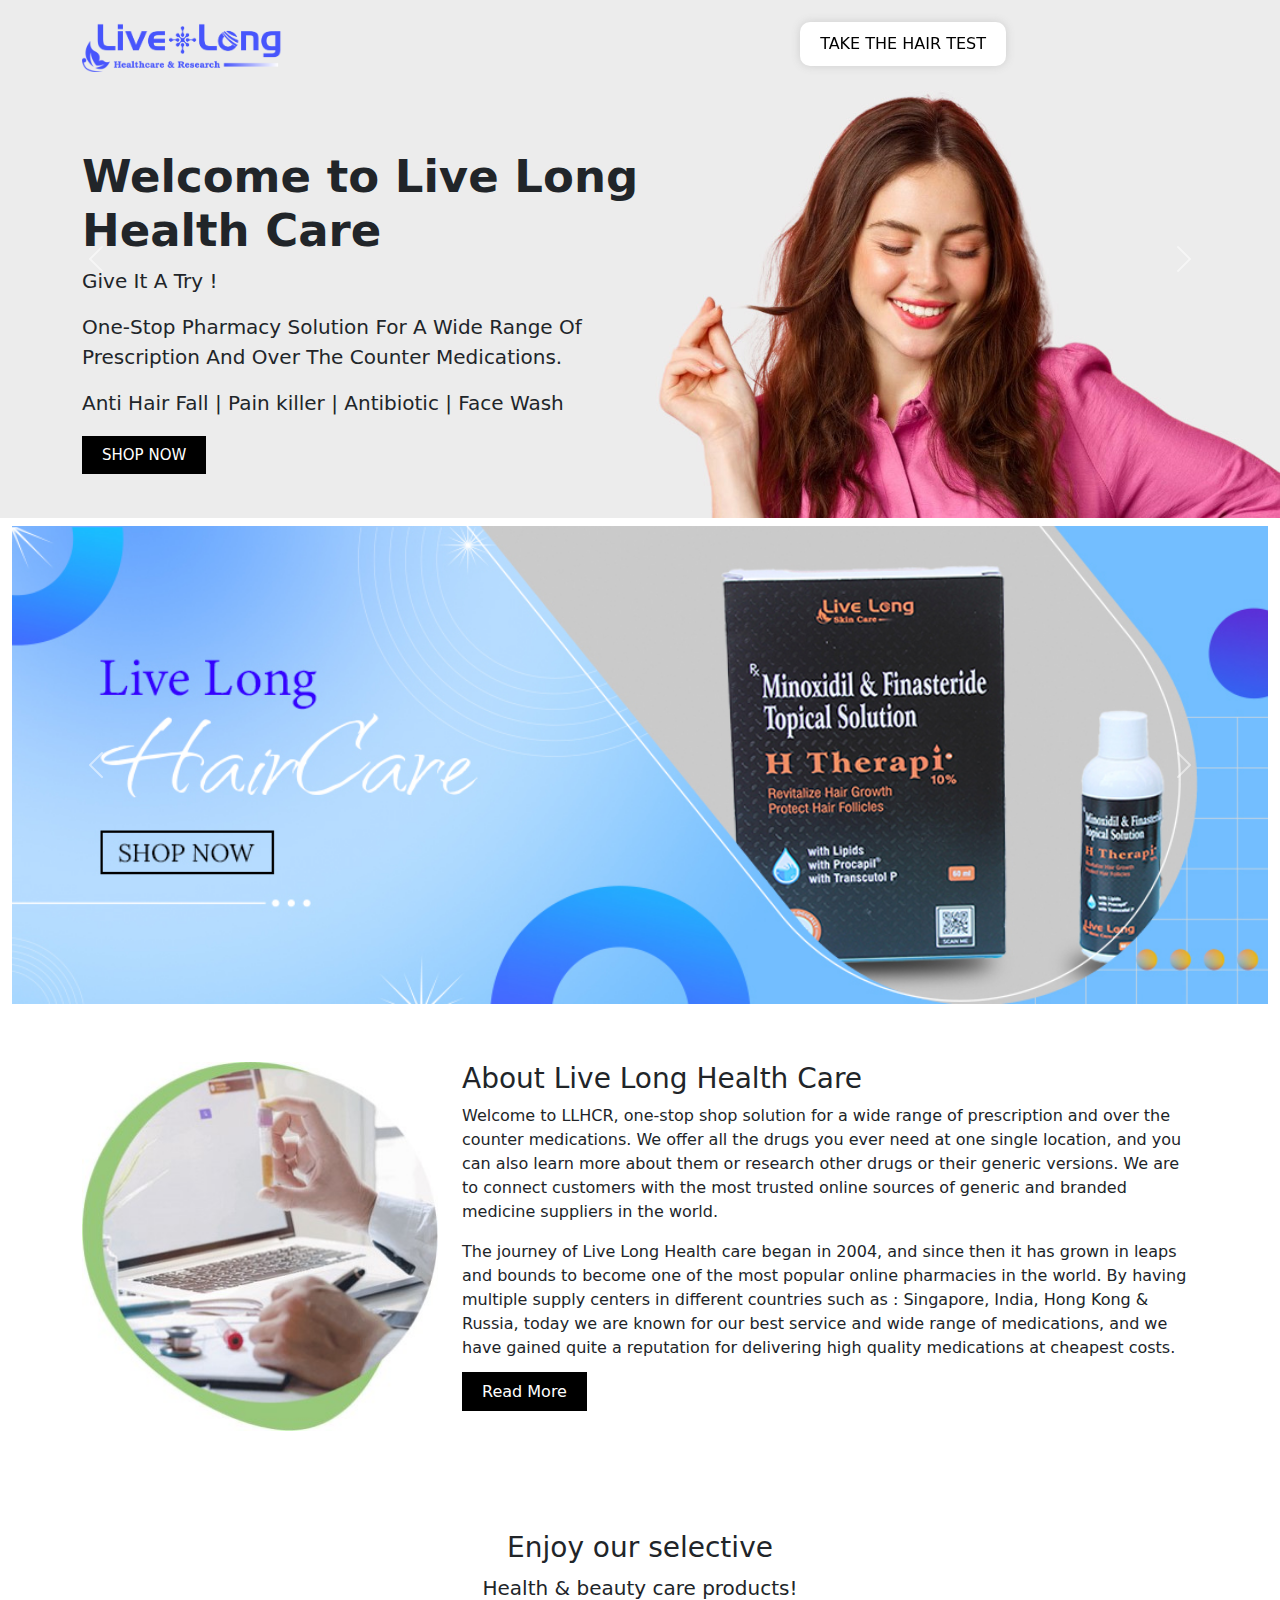
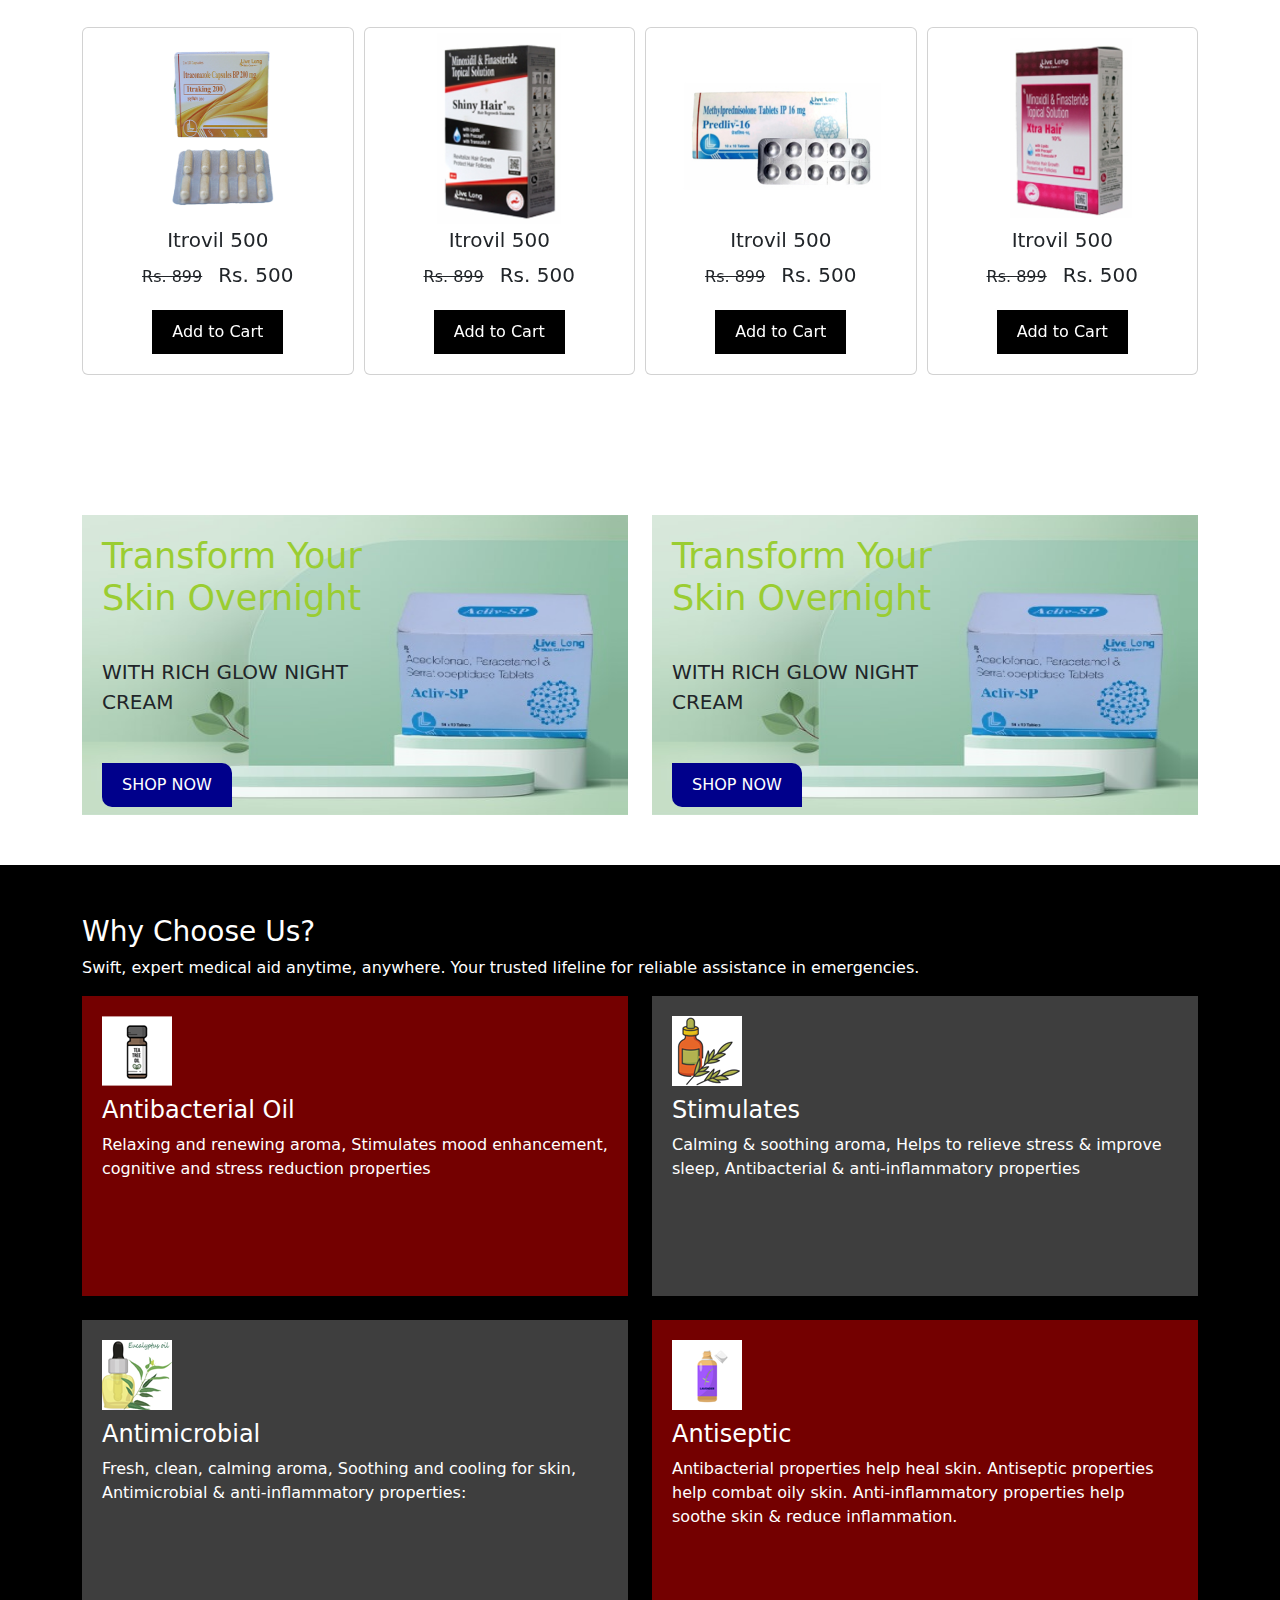
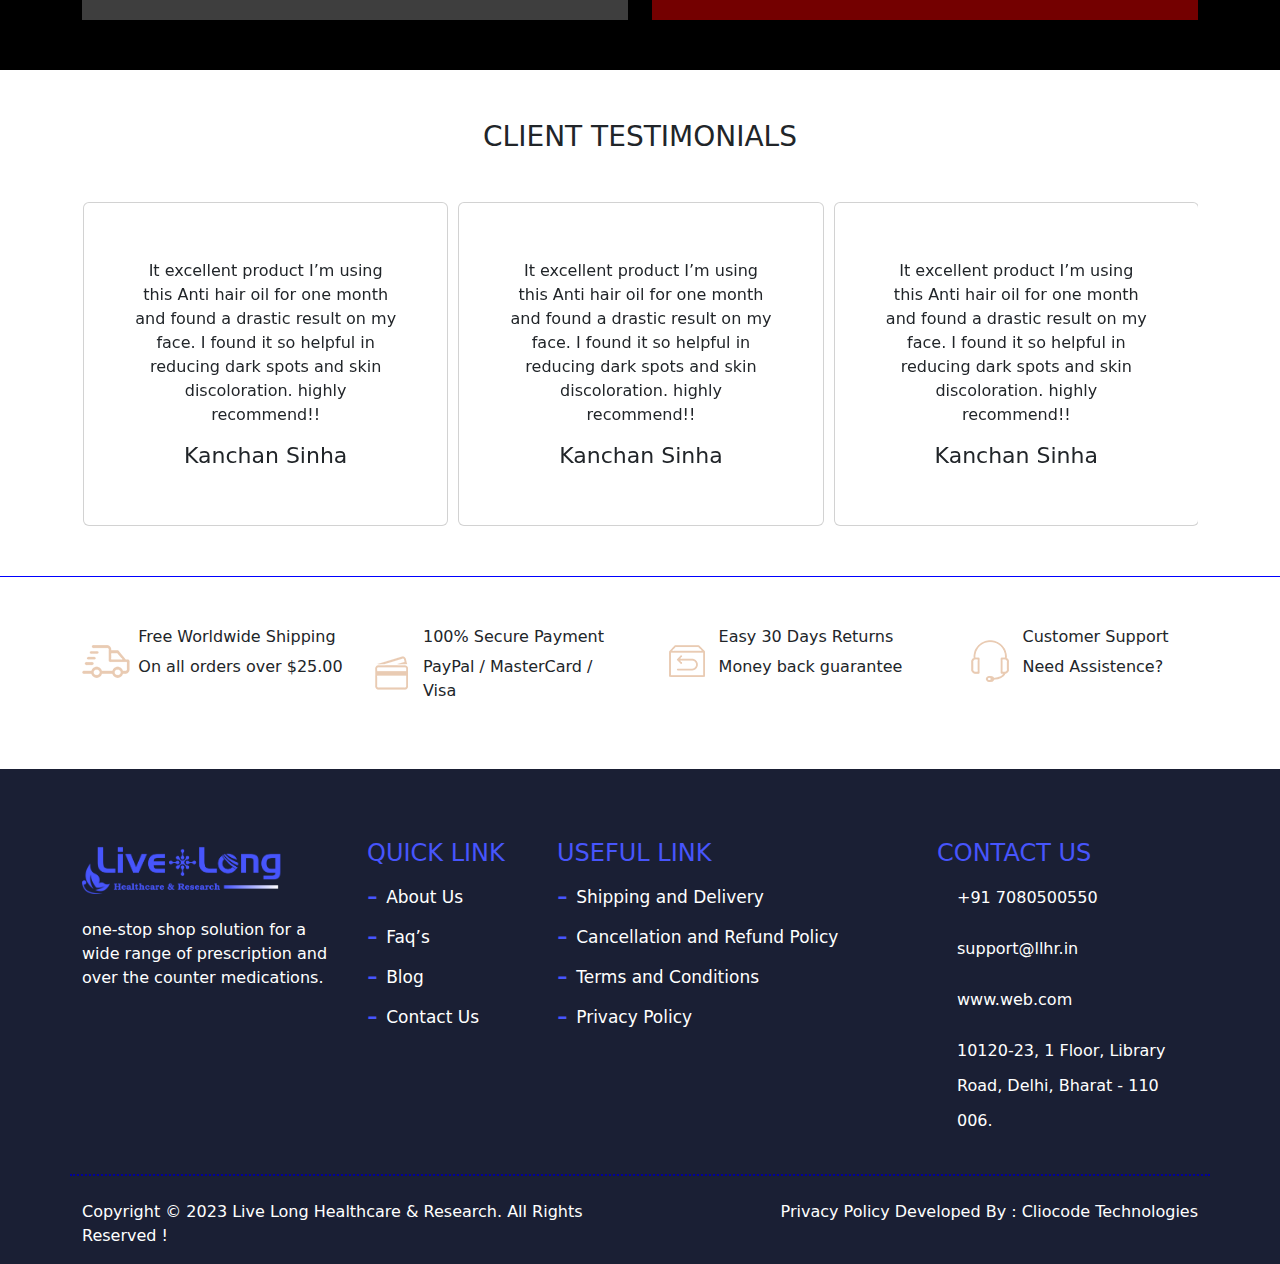
==== commit ffaba675: "efbuie" ====
--- a/index.html
+++ b/index.html
@@ -493,7 +493,7 @@
 
     </section>
 
-    <footer>
+    <!-- <footer>
         <div class="container">
             <div class="row d-flex align-items-center justify-content-center text-center row1">
                 <h3>SUBSCRIBE NOW</h3>
@@ -575,6 +575,104 @@
                         <li>
                             <label for="">Address:</label>
                             <p>10120-23, 1 Floor, Library Road, Delhi, Bharat - 110 006.</p>
+                        </li>
+                    </ul>
+                </div>
+
+            </div>
+
+            <div class="row row3  mt-4">
+                <div class="col-lg-6 col-md-6 ">
+                    <p>Copyright © 2023 Live Long Healthcare &amp; Research. All Rights Reserved !</p>
+                </div>
+                <div class="col-lg-6 col-md-6 text-lg-end">
+
+                    <a href="">Privacy Policy</a>
+                    <a>Developed By : Cliocode Technologies</a>
+
+
+                    </ul>
+                </div>
+            </div>
+
+        </div>
+    </footer> -->
+
+
+    <footer>
+        <div class="container">
+            <!-- <div class="row d-flex align-items-center justify-content-center text-center row1">
+                <h3>SUBSCRIBE NOW</h3>
+                <p>Subscribe to our newsletter and stay tuned with future updates</p>
+                <div class="suscribe-container w-75">
+                    <input type="text" class="w-75" placeholder="Enter Email" />
+                    <button class="w-25">Subscribe</button>
+
+                </div>
+            </div> -->
+
+
+            <div class="row row2">
+                <div class="col-lg-3">
+                    <div class="logo-container">
+                        <img src="./assets/imgs/logo.png" alt="" class="logo">
+                    </div>
+
+                    <p class="py-4">
+                        one-stop shop solution for a wide range of prescription and over the counter medications.
+                    </p>
+                </div>
+
+
+                <div class="col-lg-2">
+                    <h4>QUICK LINK</h4>
+                    <ul class="quick-link-ul">
+                        <li>
+                            <a href="">About Us</a>
+                        </li>
+                        <li>
+                            <a href="">Faq’s</a>
+                        </li>
+                        <li>
+                            <a href="">Blog</a>
+                        </li>
+                        <li>
+                            <a href="">Contact Us</a>
+                        </li>
+                    </ul>
+                </div>
+                <div class="col-lg-4">
+                    <h4>USEFUL LINK</h4>
+                    <ul class="useful-link-ul">
+                        <li>
+                            <a href="">Shipping and Delivery</a>
+                        </li>
+                        <li>
+                            <a href="">Cancellation and Refund Policy</a>
+                        </li>
+                        <li>
+                            <a href="">Terms and Conditions</a>
+                        </li>
+                        <li>
+                            <a href="">Privacy Policy</a>
+                        </li>
+                    </ul>
+                </div>
+                <div class="col-lg-3">
+                    <h4 >Contact Us</h4>
+                    <ul class="contact-ul">
+                        <li>
+                            <p><i class="fa-solid fa-phone"></i><a href="tel:+91 7080500550">+91 7080500550</a></p>
+                        </li>
+                        <li>
+                            <p><i class="fa-solid fa-envelope"></i><a href="mailto:support@llhr.in">support@llhr.in</a></p>
+                        </li>
+                        <li>
+                            <p><i class="fa-solid fa-globe"></i><a href="www.web.com">www.web.com</a></p>
+                        </li>
+
+                        <li>
+                            <p><i class="fa-solid fa-location-dot"></i>10120-23, 1 Floor, Library Road, Delhi, Bharat - 110 006.</p>
                         </li>
                     </ul>
                 </div>
--- a/assets/css/style.css
+++ b/assets/css/style.css
@@ -361,26 +361,86 @@
   }
 
   footer .row2{
-    padding: 50px 0;
+    padding: 20px 0;
     border-bottom: 2px dotted rgb(0, 0, 155);
+  }
+
+  footer .row2 li{
+    line-height: 35px;
   }
 
   footer .logo{
     width: 200px;
 }
 
+footer .contact-ul li p{
+    display: flex;
+    align-items: center;
+    gap: 20px;
+}
+
+footer .contact-ul li p i{
+    color: #4755fc;
+}
+
 footer a{
     text-decoration: none;
     color: white;
 }
-footer h5{
+footer h4{
     text-transform: uppercase;
-    padding-bottom: 20px;
+    padding-bottom: 5px;
+    color: #4755fc;
 }
 
 footer ul{
     list-style: none;
+    list-style-position: inside;
     padding: 0;
+}
+
+footer .quick-link-ul li {
+    position: relative;
+    padding-left: 1.2em; /* Add space for the custom marker */
+    display: flex;
+    padding-bottom: 5px;
+    align-items: center;
+    
+}
+
+footer .quick-link-ul li a{
+    font-size: 17px;
+}
+
+footer .useful-link-ul li {
+    position: relative;
+    padding-left: 1.2em; /* Add space for the custom marker */
+    display: flex;
+    padding-bottom: 5px;
+    align-items: center;
+    
+}
+
+footer .useful-link-ul li a{
+    font-size: 17px;
+}
+
+
+footer .quick-link-ul li::before {
+    content: "-";
+    position: absolute;
+    color: #4755fc;
+    font-size: 30px;
+    left: 0;
+    padding-bottom: 5px;
+}
+footer .useful-link-ul li::before {
+    content: "-";
+    position: absolute;
+    color: #4755fc;
+    font-size: 30px;
+    left: 0;
+    padding-bottom: 5px;
 }
 
 footer label{
@@ -390,8 +450,68 @@
 footer .row3 .links ul{
     display: flex;
 }
+
+
+
+/* contact page */
+
+.contact-page{
+    padding: 150px 0;
+    padding-bottom: 50px;
+}
+
+.contact-page .left >div,.contact-page .right > div{
+    background: #e7e7e7;
+    height: 100%;
+    padding: 20px;
+}
+
+.contact-page .left input{
+    width: 100%;
+    margin-bottom: 20px;
+    padding: 8px;
+    outline: none;
+    border-radius: 5px;
+    border: 1px solid #efefef;
+
+}
+
+.contact-page .left textarea{
+    width: 100%;
+    margin-bottom: 20px;
+    padding: 5px;
+    outline: none;
+    border-radius: 5px;
+    border: 1px solid #efefef;
+    height: 150px;
+    resize: none;
+
+}
+
+.contact-page .left button{
+    padding: 10px 50px;
+    border: none;
+    outline: none;
+    background: black;
+    color: white;
+    border-radius: 5px;
+}
+
+.contact-page .left h1{
+    margin-bottom: 20px;
+}
+.contact-page .right h1{
+    margin-bottom: 20px;
+}
  
-
+.contact-page .sr-border{
+    border: 1.3px solid black;
+
+}
+
+.contact-page .right strong{
+    font-size: 20px;
+}
 
 
 @media only screen and (max-width: 769px) {
@@ -585,4 +705,8 @@
         padding: 1rem !important;
      }
     
+  }
+
+  .carousel-indicators {
+    display: none;
   }